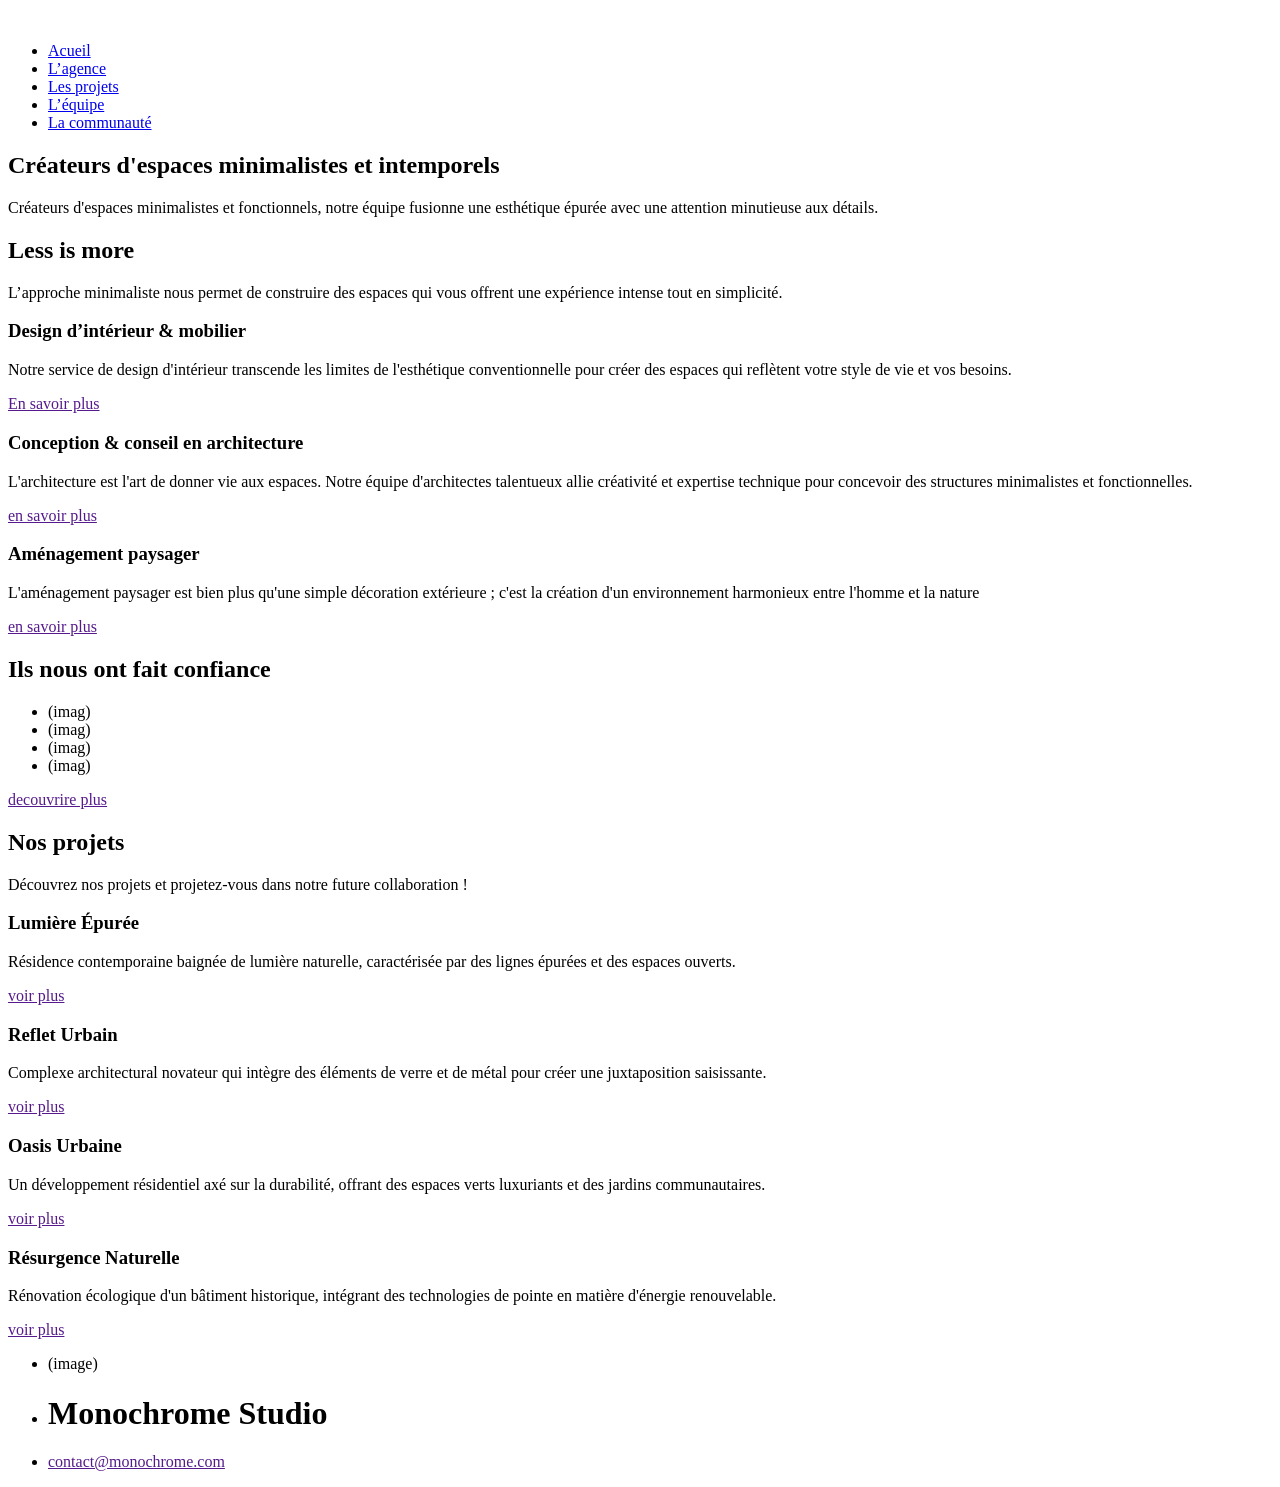
==== index.html @ 9b10a906 "monocrome 1erre" ====
<!DOCTYPE html>
<html lang="en">
<head>
    <meta charset="UTF-8">
    <meta name="viewport" content="width=device-width, initial-scale=1.0">
    <title>Monocrome Acueil</title>
</head>
<body>
    <header>
        <a href=""><img src="" alt=""></a>
        <nav>
        <ul>
            <li><a href="index.html">Acueil</a></li>
            <li><a href="agence.html">L’agence</a></li>
            <li><a href="projets.html">Les projets</a></li>
            <li><a href="equipe.html">L’équipe</a></li>
            <li><a href="communaute.html">La communauté</a></li>
        </ul>
        </nav>
    </header>
    <main>
        <section>
            <h2>Créateurs d'espaces minimalistes et intemporels</h2>
            <p>Créateurs d'espaces minimalistes et fonctionnels, notre équipe fusionne une esthétique épurée avec une attention minutieuse aux détails.</p>
        </section>
        <section>
            <h2>Less is more</h2>
            <p>L’approche minimaliste nous permet de construire des espaces qui vous offrent une expérience intense tout en simplicité.</p>
            <section>
                <article>
                    <h3>Design d’intérieur & mobilier</h3>
                    <p>Notre service de design d'intérieur transcende les limites de l'esthétique conventionnelle pour créer des espaces qui reflètent votre style de vie et vos besoins.</p>
                    <a href="">En savoir plus</a>
                </article>

                <article>
                    <h3>Conception & conseil en architecture</h3>
                    <p>L'architecture est l'art de donner vie aux espaces. Notre équipe d'architectes talentueux allie créativité et expertise technique pour concevoir des structures minimalistes et fonctionnelles.</p>
                    <a href="">en savoir plus</a>
                </article>

                <article>

                    <h3>Aménagement paysager</h3>
                    <p>
                        L'aménagement paysager est bien plus qu'une simple décoration extérieure ; c'est la création d'un environnement harmonieux entre l'homme et la nature</p>
                        <a href="">en savoir plus</a>
                </article>

            </section>
        </section>
        <section>
            <h2>Ils nous ont fait confiance</h2>
            <section>
                <ul>
                    <li>(imag)</li>
                    <li>(imag)</li>
                    <li>(imag)</li>
                    <li>(imag)</li>
                </ul>
            </section>
            <a href="">decouvrire plus</a>
        </section>
        <section>
            <h2>Nos projets</h2>
            <p>Découvrez nos projets et projetez-vous dans notre future collaboration !</p>
            <section>
                <articke>
                    <h3>Lumière Épurée</h3>
                    <p>Résidence contemporaine baignée de lumière naturelle, caractérisée par des lignes épurées et des espaces ouverts.</p>
                    <a href="">voir plus</a>
                </articke>
                <articke>
                    <h3>Reflet Urbain</h3>
                    <p>Complexe architectural novateur qui intègre des éléments de verre et de métal pour créer une juxtaposition saisissante.</p>
                    <a href="">voir plus</a>
                </articke>
                <articke>
                    <h3>Oasis Urbaine</h3>
                    <p>Un développement résidentiel axé sur la durabilité, offrant des espaces verts luxuriants et des jardins communautaires.</p>
                    <a href="">voir plus</a>
                </articke>
                <articke>
                    <h3>Résurgence Naturelle</h3>
                    <p>Rénovation écologique d'un bâtiment historique, intégrant des technologies de pointe en matière d'énergie renouvelable.</p>
                    <a href="">voir plus</a>
                </articke>
            </section>
        </section>

    </main>
    <footer>
        <ul>
            <li>(image)</li>
            <li><h1>Monochrome Studio</h1></li>
            <li><a href="">contact@monochrome.com</a></li>
        </ul>
    </footer>
</body>
</html>
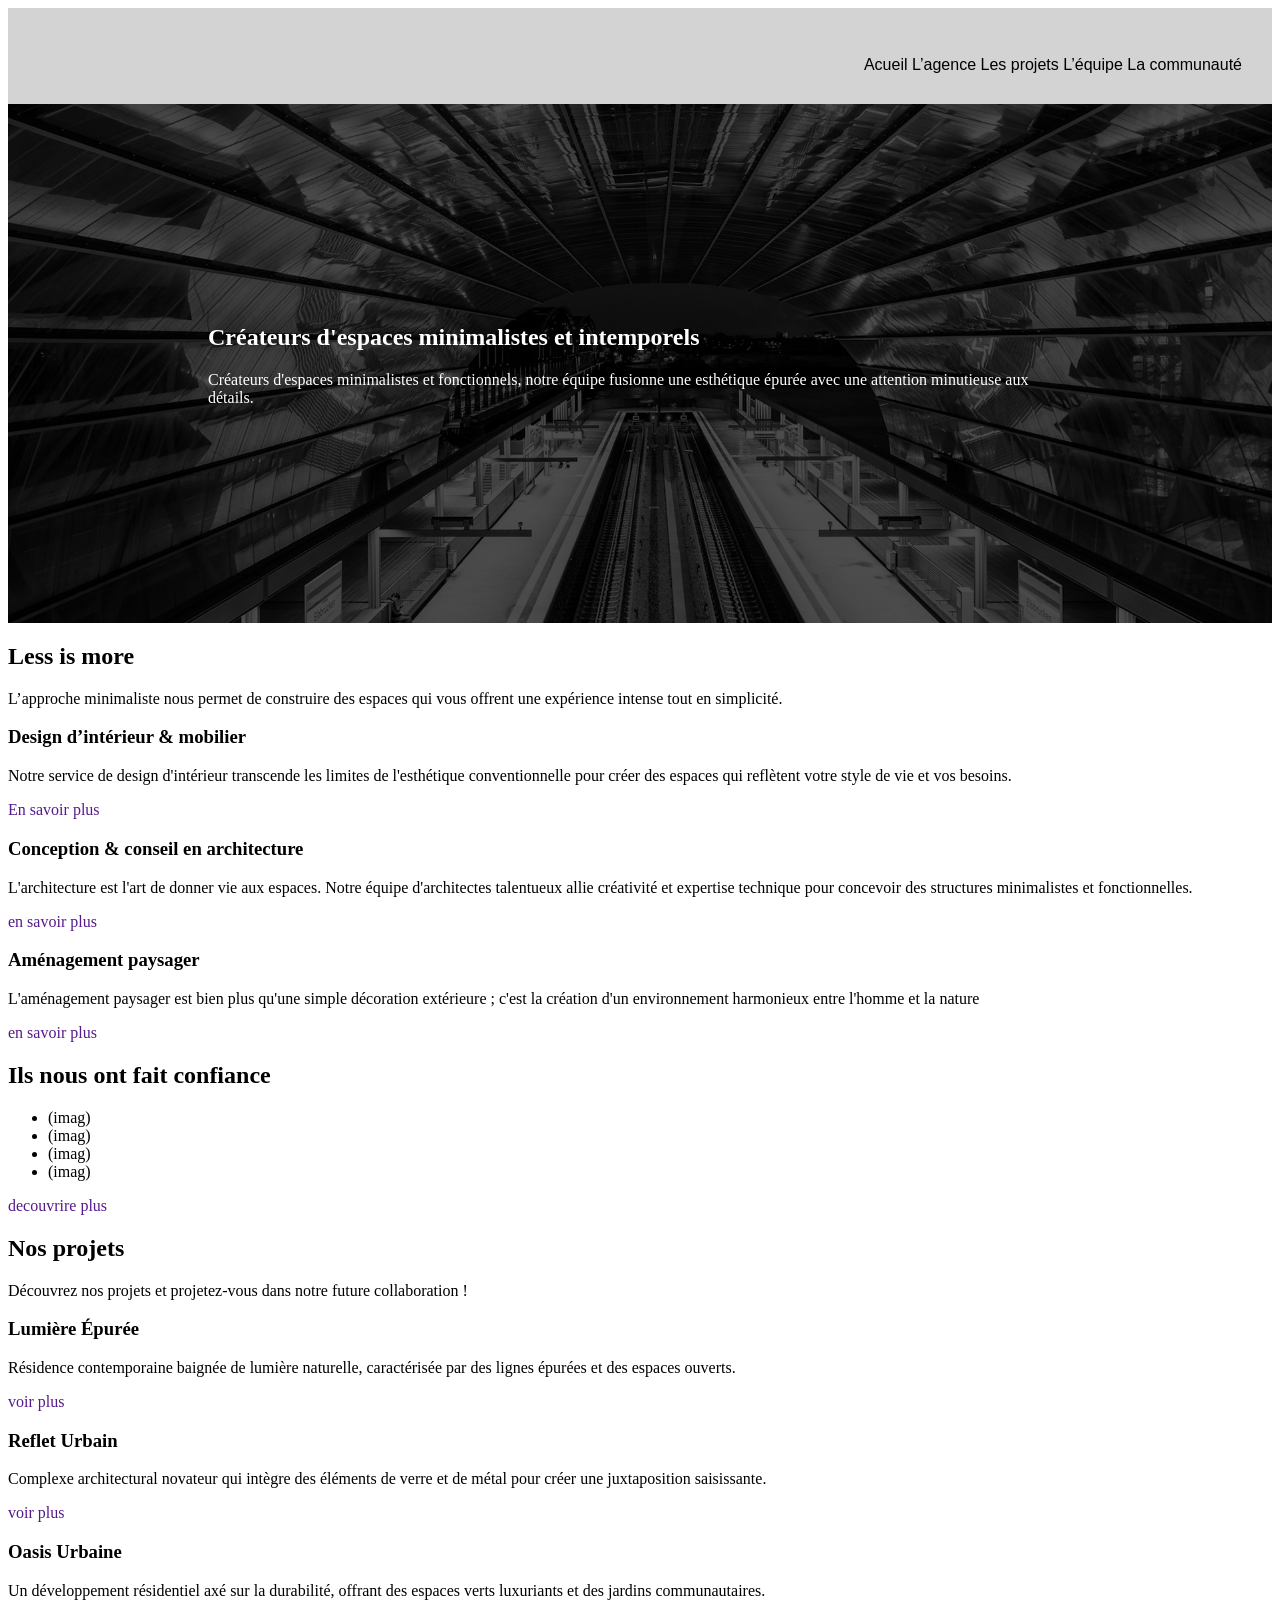
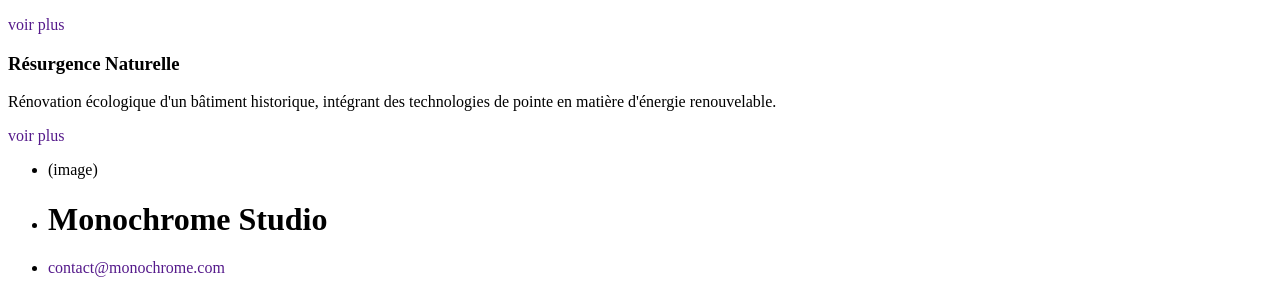
==== commit 9191cd84: "visuelle1" ====
--- a/index.html
+++ b/index.html
@@ -4,22 +4,21 @@
     <meta charset="UTF-8">
     <meta name="viewport" content="width=device-width, initial-scale=1.0">
     <title>Monocrome Acueil</title>
+    <link rel="stylesheet" href="style.css">
 </head>
 <body>
-    <header>
+        <header>
         <a href=""><img src="" alt=""></a>
         <nav>
-        <ul>
-            <li><a href="index.html">Acueil</a></li>
-            <li><a href="agence.html">L’agence</a></li>
-            <li><a href="projets.html">Les projets</a></li>
-            <li><a href="equipe.html">L’équipe</a></li>
-            <li><a href="communaute.html">La communauté</a></li>
-        </ul>
+        <a href="index.html" class="a-nav">Acueil   </a>
+        <a href="agence.html"class="a-nav">L’agence   </a>
+        <a href="projets.html"class="a-nav">Les projets   </a>
+        <a href="equipe.html"class="a-nav">L’équipe   </a>
+        <a href="communaute.html"class="a-nav">La communauté   </a>
         </nav>
     </header>
     <main>
-        <section>
+        <section class="un-partie">
             <h2>Créateurs d'espaces minimalistes et intemporels</h2>
             <p>Créateurs d'espaces minimalistes et fonctionnels, notre équipe fusionne une esthétique épurée avec une attention minutieuse aux détails.</p>
         </section>
--- a/style.css
+++ b/style.css
@@ -0,0 +1,26 @@
+header {
+background-color: lightgray;
+padding: 30px;
+
+}
+nav {
+font-family:'Franklin Gothic Medium', 'Arial Narrow', Arial, sans-serif;
+text-align: right;
+}
+
+a{
+text-decoration: none;
+}
+
+.a-nav{
+color: black;
+}
+
+.un-partie{
+    padding: 200px;
+    color: white;
+    background-position: center;
+    background-size: cover;
+    background-image:url(asset/asset/bg-image-hero.png);
+    
+}
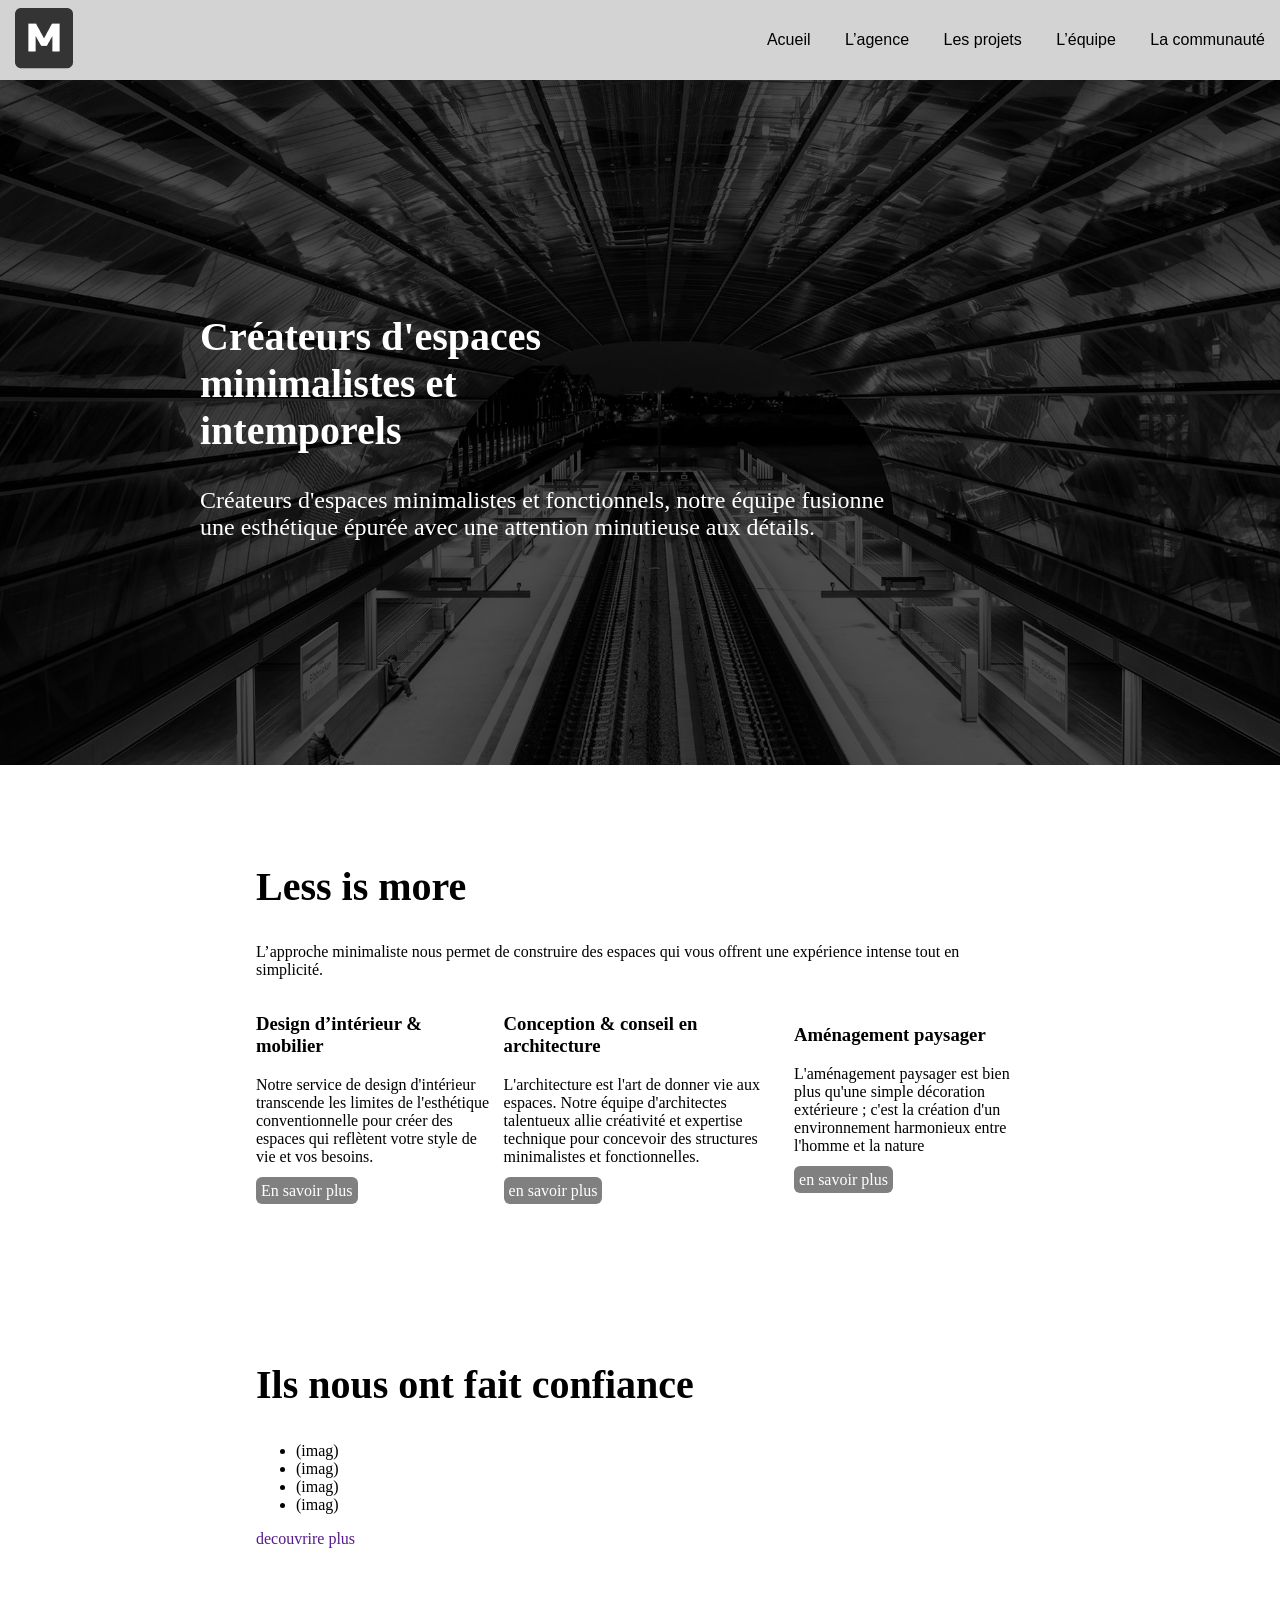
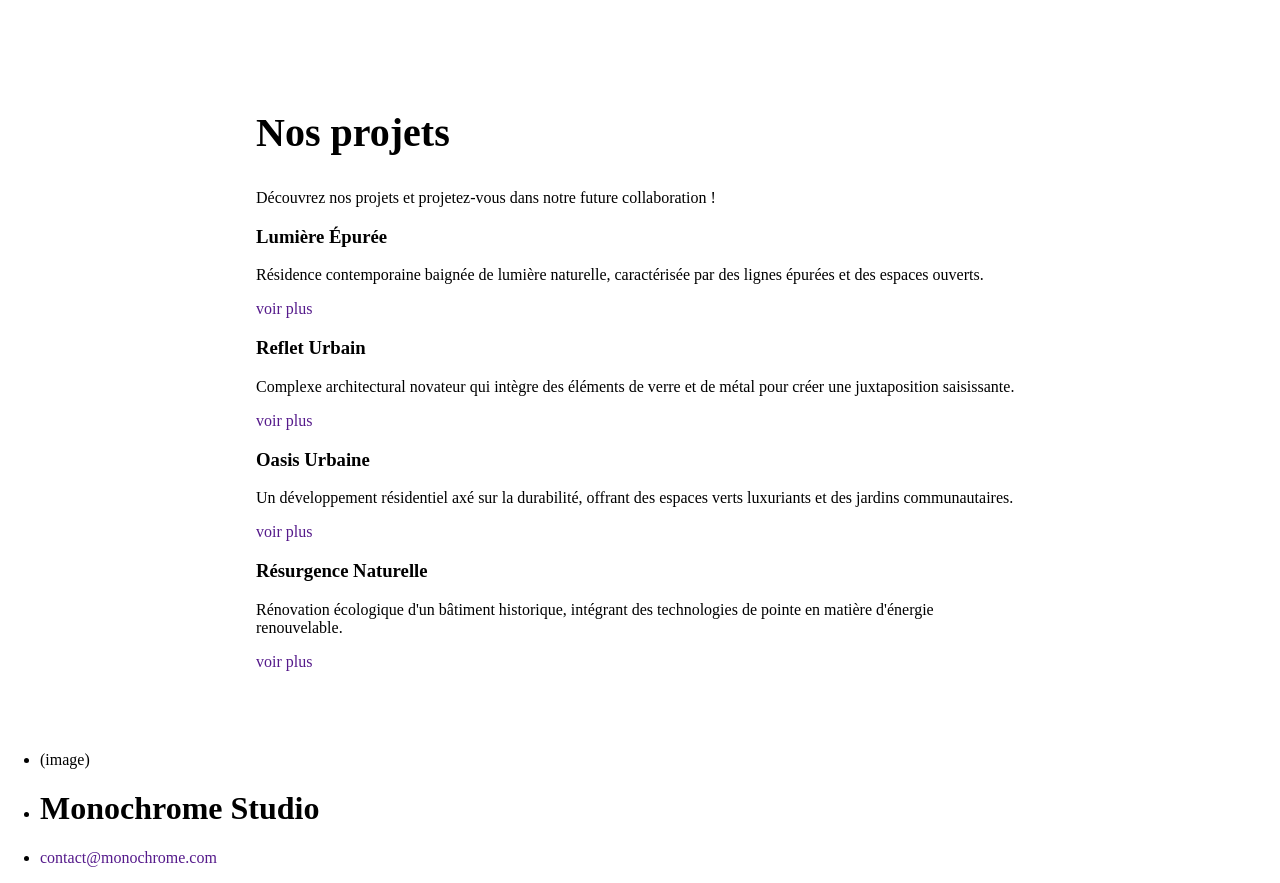
==== commit 8d3129ac: "preumiére partie fini, comensé la deuxeme" ====
--- a/index.html
+++ b/index.html
@@ -8,7 +8,7 @@
 </head>
 <body>
         <header>
-        <a href=""><img src="" alt=""></a>
+        <a href=""><img src="asset/asset/logo-black.png"></a>
         <nav>
         <a href="index.html" class="a-nav">Acueil   </a>
         <a href="agence.html"class="a-nav">L’agence   </a>
@@ -19,26 +19,30 @@
     </header>
     <main>
         <section class="un-partie">
-            <h2>Créateurs d'espaces minimalistes et intemporels</h2>
-            <p>Créateurs d'espaces minimalistes et fonctionnels, notre équipe fusionne une esthétique épurée avec une attention minutieuse aux détails.</p>
+            <section>
+            <h2>Créateurs d'espaces <br> minimalistes et <br> intemporels</h2>
+            <p>Créateurs d'espaces minimalistes et fonctionnels, notre équipe fusionne <br> une esthétique épurée avec une attention minutieuse aux détails.</p>
+            </section>
         </section>
-        <section>
+        <section class="partie-deux">
+            <section>
             <h2>Less is more</h2>
             <p>L’approche minimaliste nous permet de construire des espaces qui vous offrent une expérience intense tout en simplicité.</p>
-            <section>
-                <article>
+            </section>
+            <section class="partie-deux-deux">
+                <article class="article-full-text">
                     <h3>Design d’intérieur & mobilier</h3>
                     <p>Notre service de design d'intérieur transcende les limites de l'esthétique conventionnelle pour créer des espaces qui reflètent votre style de vie et vos besoins.</p>
                     <a href="">En savoir plus</a>
                 </article>
 
-                <article>
+                <article class="article-full-text">
                     <h3>Conception & conseil en architecture</h3>
                     <p>L'architecture est l'art de donner vie aux espaces. Notre équipe d'architectes talentueux allie créativité et expertise technique pour concevoir des structures minimalistes et fonctionnelles.</p>
                     <a href="">en savoir plus</a>
                 </article>
 
-                <article>
+                <article class="article-full-text">
 
                     <h3>Aménagement paysager</h3>
                     <p>
--- a/style.css
+++ b/style.css
@@ -1,11 +1,28 @@
+body{
+    margin: 0px;
+    padding: 0;
+}
+
+
 header {
-background-color: lightgray;
-padding: 30px;
+    position: sticky;
+    top: 0;
+    z-index: 9999;
+    display: flex;
+    background-color: lightgray;
+    justify-content: space-between;
+    height: 80px;
+    align-items: center;
+    a{
+        padding: 15px;
+    }
+}
 
-}
+
 nav {
 font-family:'Franklin Gothic Medium', 'Arial Narrow', Arial, sans-serif;
 text-align: right;
+
 }
 
 a{
@@ -17,10 +34,41 @@
 }
 
 .un-partie{
-    padding: 200px;
+    display: flex;
+    padding: 200px 200px;
     color: white;
     background-position: center;
     background-size: cover;
     background-image:url(asset/asset/bg-image-hero.png);
-    
+    flex-direction: column;
+    font-size: 150%;
+}
+main > section{
+padding: 5vw 20vw;
+}
+
+h2{
+    font-size: 40px;
+}
+
+.partie-deux{
+    display: flex;
+    justify-content: center;
+    flex-direction: column;
+}
+
+.partie-deux-deux{
+    display: flex;
+    justify-content: center;
+    align-items: center;
+    gap: 10px;
+}
+
+.article-full-text{
+    a{
+        padding: 5px;
+        border-radius: 6px;
+        color:white;
+        background-color: gray;
+    }
 }
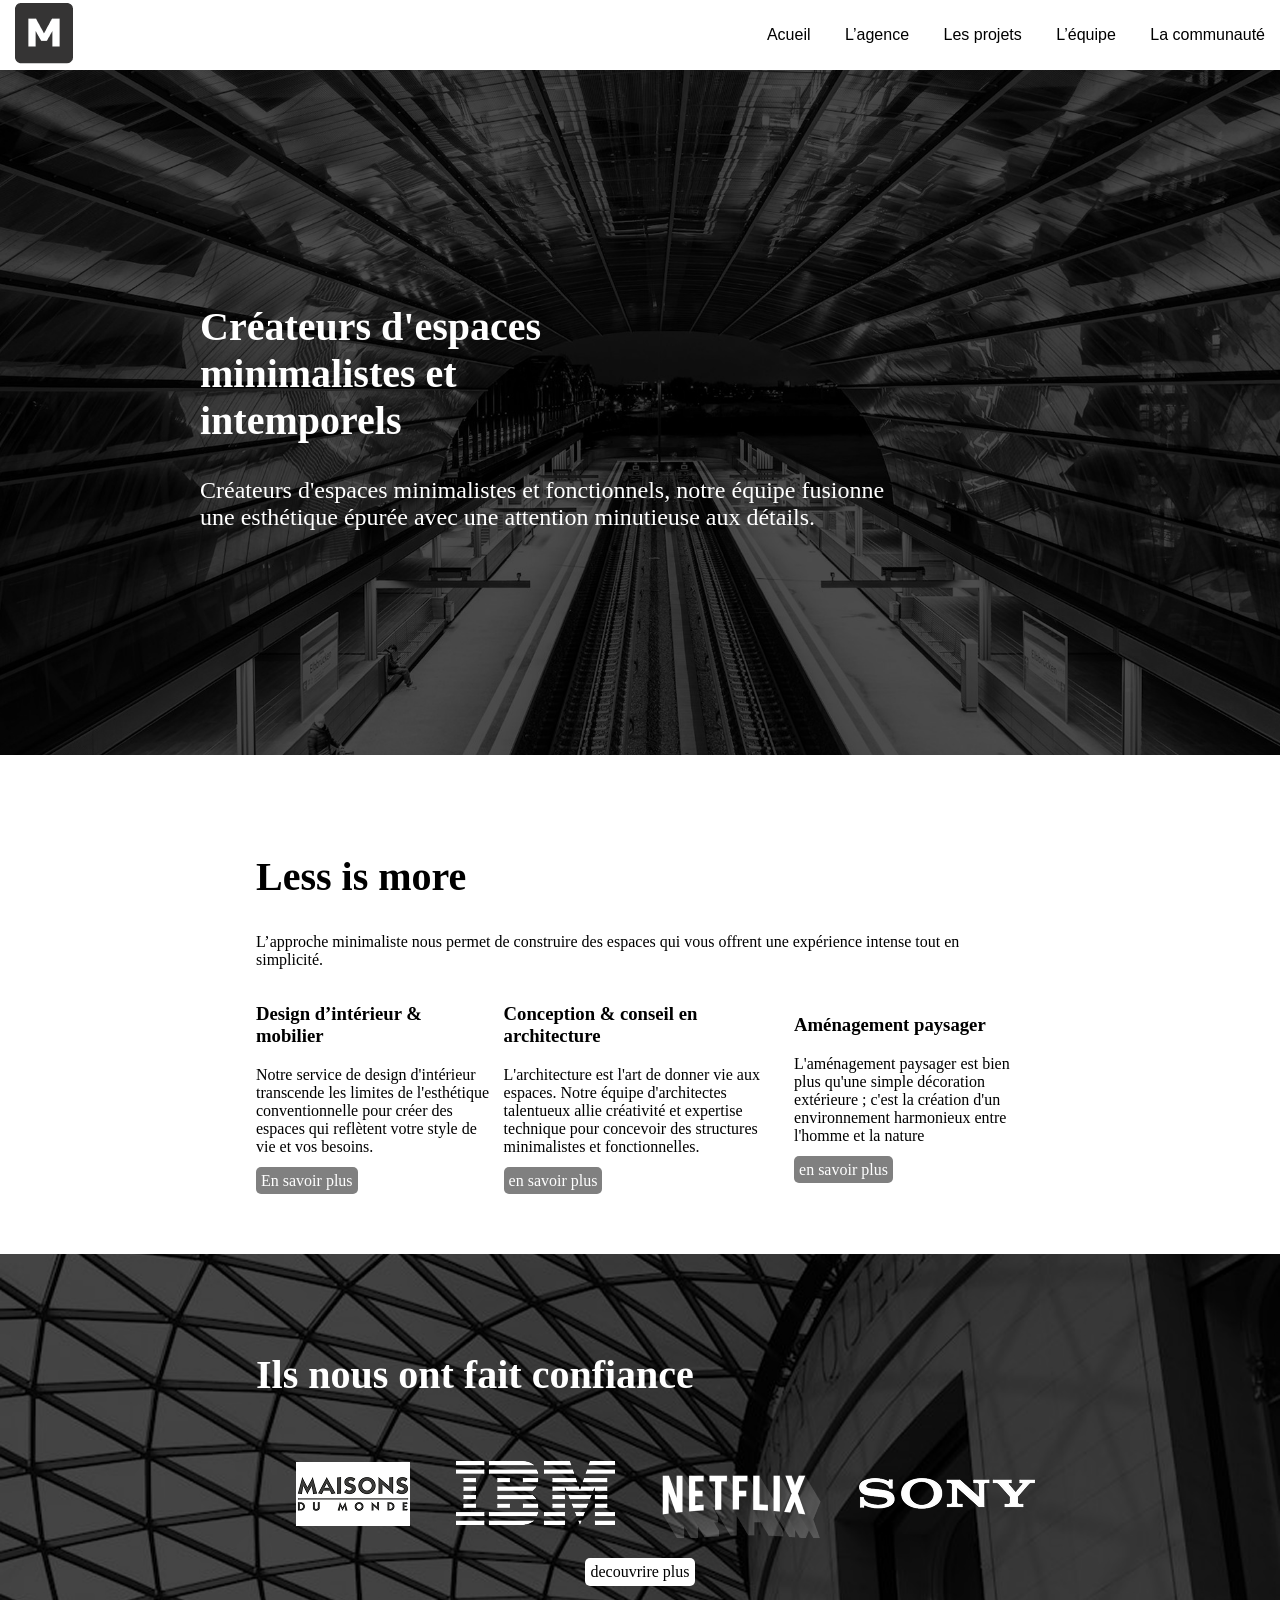
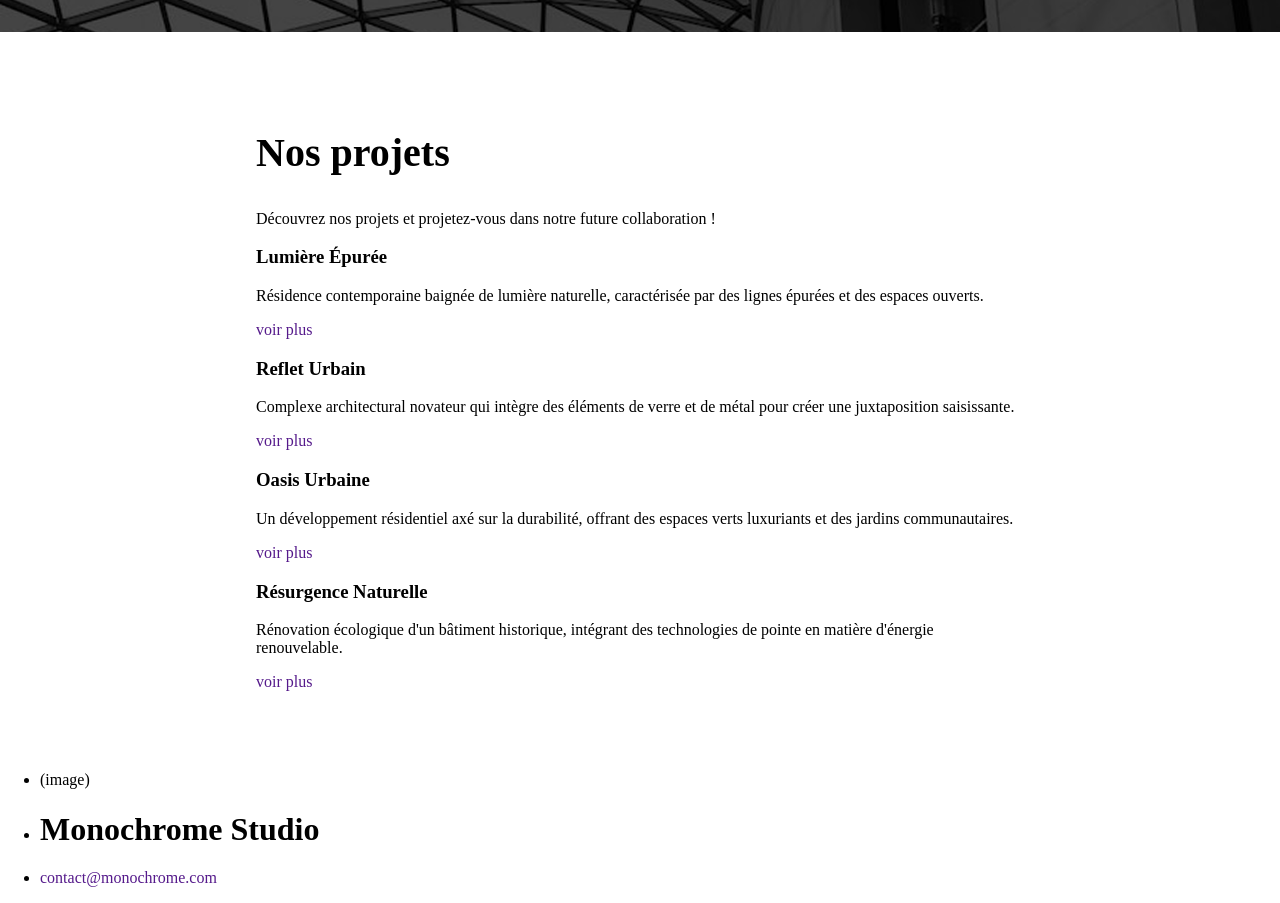
==== commit 10e2df2a: "partie trois terminer" ====
--- a/index.html
+++ b/index.html
@@ -52,17 +52,17 @@
 
             </section>
         </section>
-        <section>
+        <section class="partie-trois">
             <h2>Ils nous ont fait confiance</h2>
-            <section>
+            <section class="partie-trois-deux">
                 <ul>
-                    <li>(imag)</li>
-                    <li>(imag)</li>
-                    <li>(imag)</li>
-                    <li>(imag)</li>
+                    <li><img src="asset/asset/maison-du-monde.png" alt="maison-du-monde"></li>
+                    <li><img src="asset/asset/ibm.png" alt="ibm"></li>
+                    <li><img src="asset/asset/netflix.png" alt="netflix"></li>
+                    <li><img src="asset/asset/sony.png" alt="sony"></li>
                 </ul>
+                <a href="">decouvrire plus</a>
             </section>
-            <a href="">decouvrire plus</a>
         </section>
         <section>
             <h2>Nos projets</h2>
--- a/style.css
+++ b/style.css
@@ -9,9 +9,9 @@
     top: 0;
     z-index: 9999;
     display: flex;
-    background-color: lightgray;
+    background-color: white;
     justify-content: space-between;
-    height: 80px;
+    height: 70px;
     align-items: center;
     a{
         padding: 15px;
@@ -67,8 +67,39 @@
 .article-full-text{
     a{
         padding: 5px;
-        border-radius: 6px;
+        border-radius: 5px;
         color:white;
         background-color: gray;
     }
-}+}
+
+h2, h3, h4 {
+    font-weight: bold;
+}
+
+.partie-trois {
+    height: 250px;
+    background-image:url(asset/asset/bg-image-2.png);
+    background-position: center;
+    background-size: cover;
+    color: white;
+    section {
+        display: flex;
+        flex-direction: column;
+        justify-content: space-between;
+        align-items: center;
+        a {
+            padding: 5px;
+            border-radius: 5px;
+            background-color: white;
+            color: black;
+        }
+        ul {
+            list-style: none;
+            display: flex;
+            justify-content: center;
+            gap: 20px;
+        }
+    }
+}
+
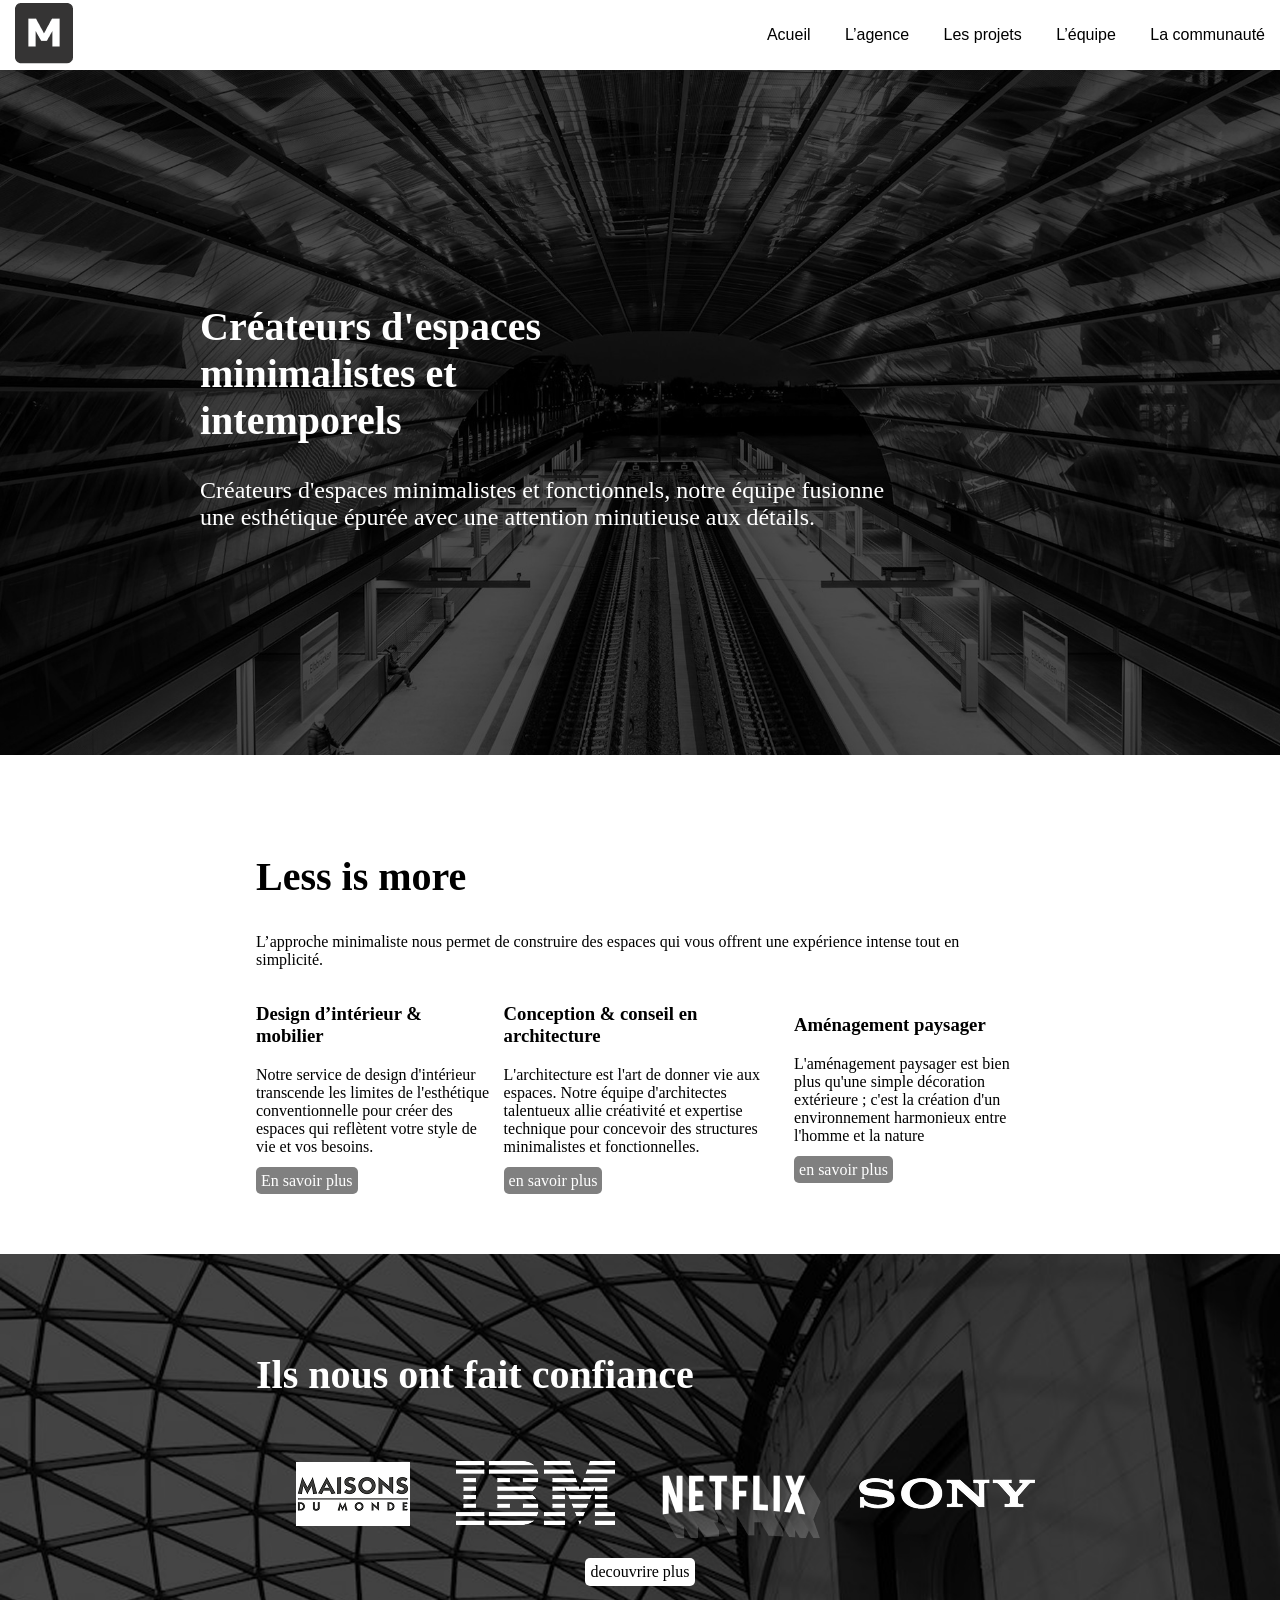
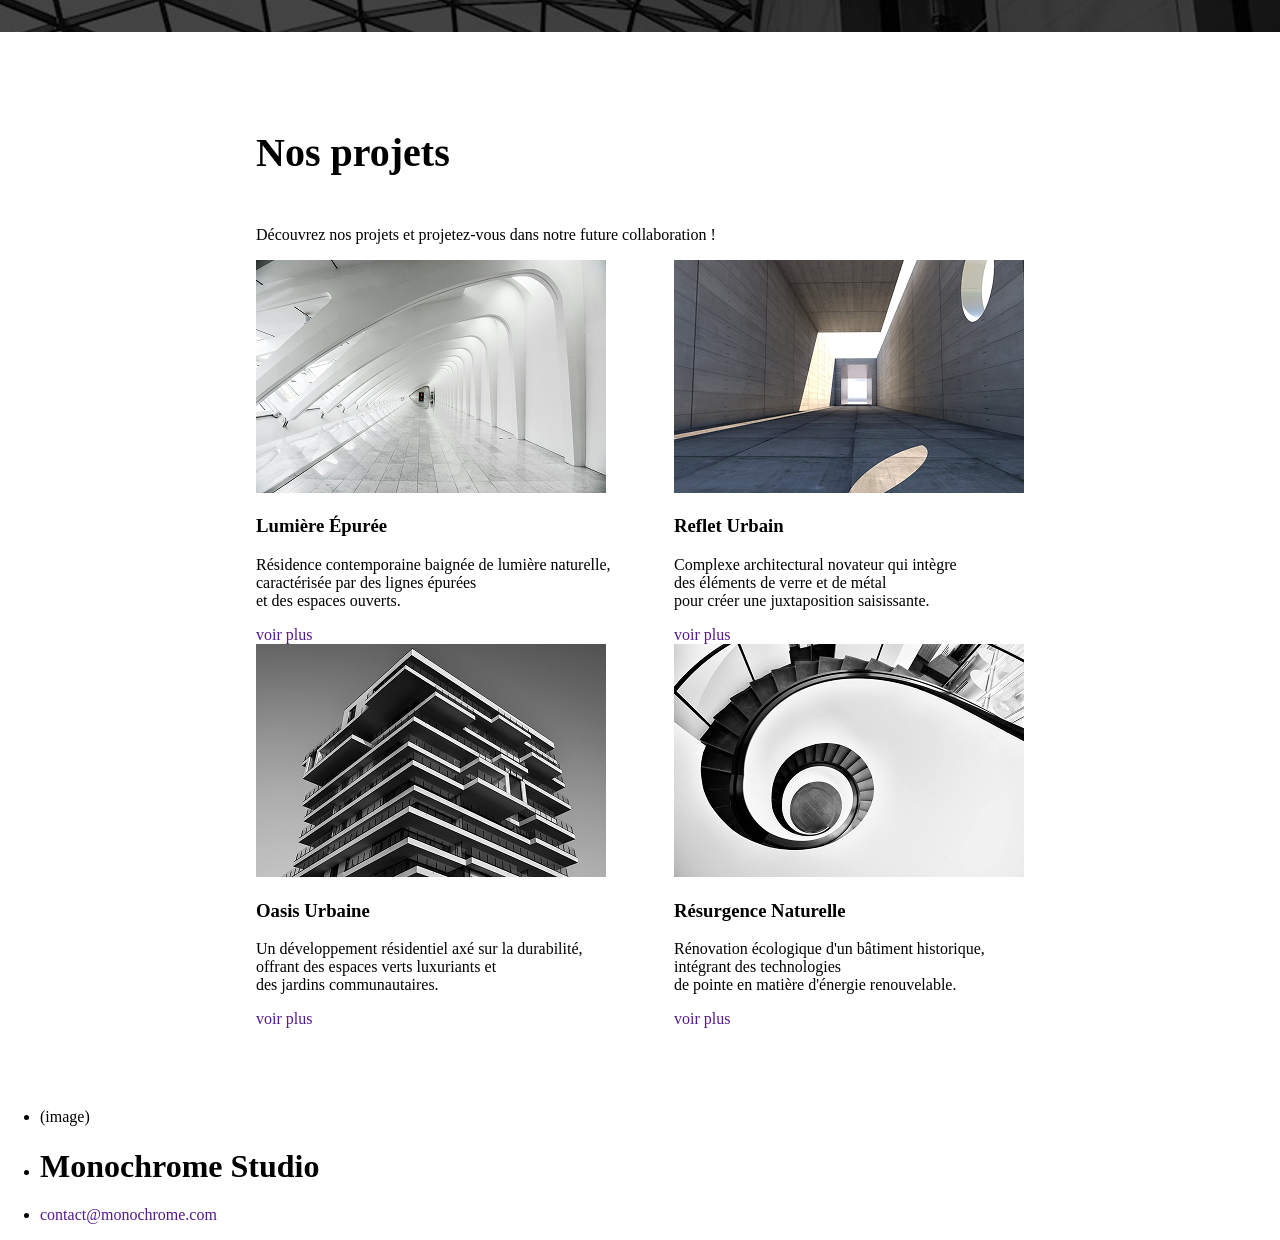
==== commit 9699182e: "partie quatre finie" ====
--- a/index.html
+++ b/index.html
@@ -54,7 +54,7 @@
         </section>
         <section class="partie-trois">
             <h2>Ils nous ont fait confiance</h2>
-            <section class="partie-trois-deux">
+            <section>
                 <ul>
                     <li><img src="asset/asset/maison-du-monde.png" alt="maison-du-monde"></li>
                     <li><img src="asset/asset/ibm.png" alt="ibm"></li>
@@ -64,28 +64,32 @@
                 <a href="">decouvrire plus</a>
             </section>
         </section>
-        <section>
+        <section class="partie-quatre">
             <h2>Nos projets</h2>
             <p>Découvrez nos projets et projetez-vous dans notre future collaboration !</p>
             <section>
                 <articke>
+                    <img src="asset/asset/img-galerie-1.png" alt="img1-lumiere-Epuree">
                     <h3>Lumière Épurée</h3>
-                    <p>Résidence contemporaine baignée de lumière naturelle, caractérisée par des lignes épurées et des espaces ouverts.</p>
+                    <p>Résidence contemporaine baignée de lumière naturelle, <br> caractérisée par des lignes épurées <br> et des espaces ouverts.</p>
                     <a href="">voir plus</a>
                 </articke>
                 <articke>
+                    <img src="asset/asset/img-galerie-2.png" alt="Reflet Urbain">
                     <h3>Reflet Urbain</h3>
-                    <p>Complexe architectural novateur qui intègre des éléments de verre et de métal pour créer une juxtaposition saisissante.</p>
+                    <p>Complexe architectural novateur qui intègre <br> des éléments de verre et de métal <br> pour créer une juxtaposition saisissante.</p>
                     <a href="">voir plus</a>
                 </articke>
                 <articke>
+                    <img src="asset/asset/img-galerie-3.png" alt="Oasis Urbaine">
                     <h3>Oasis Urbaine</h3>
-                    <p>Un développement résidentiel axé sur la durabilité, offrant des espaces verts luxuriants et des jardins communautaires.</p>
+                    <p>Un développement résidentiel axé sur la durabilité, <br> offrant des espaces verts luxuriants et <br> des jardins communautaires.</p>
                     <a href="">voir plus</a>
                 </articke>
                 <articke>
+                    <img src="asset/asset/img-galerie-4.png" alt="Résurgence Naturelle">
                     <h3>Résurgence Naturelle</h3>
-                    <p>Rénovation écologique d'un bâtiment historique, intégrant des technologies de pointe en matière d'énergie renouvelable.</p>
+                    <p>Rénovation écologique d'un bâtiment historique, <br> intégrant des technologies <br> de pointe en matière d'énergie renouvelable.</p>
                     <a href="">voir plus</a>
                 </articke>
             </section>
--- a/style.css
+++ b/style.css
@@ -103,3 +103,22 @@
     }
 }
 
+.partie-quatre {
+    display: flex;
+    flex-direction: column;
+    section {
+    
+        display: flex;
+        flex-wrap: wrap;
+        justify-content: space-between;
+
+        article {
+            margin: 5px;
+            display: flex;
+            flex-direction: column;
+
+        }
+    }
+
+}
+
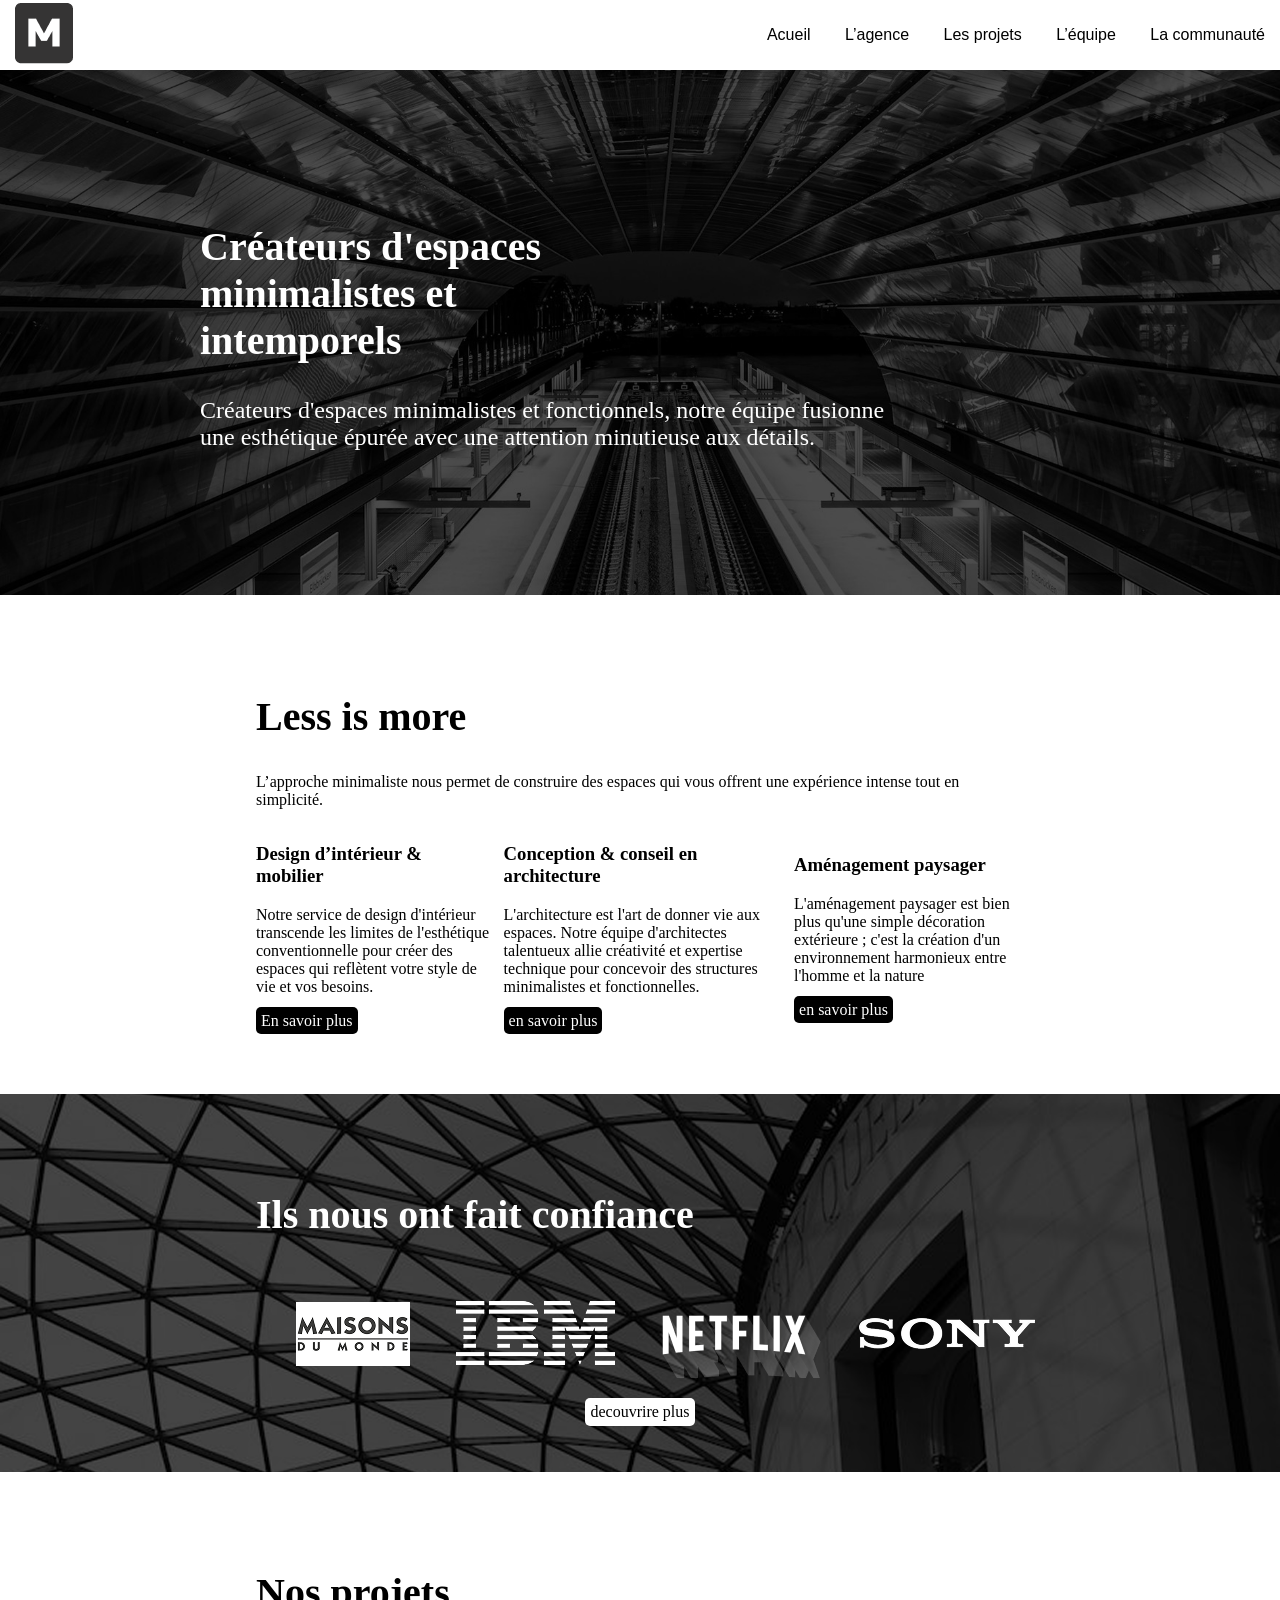
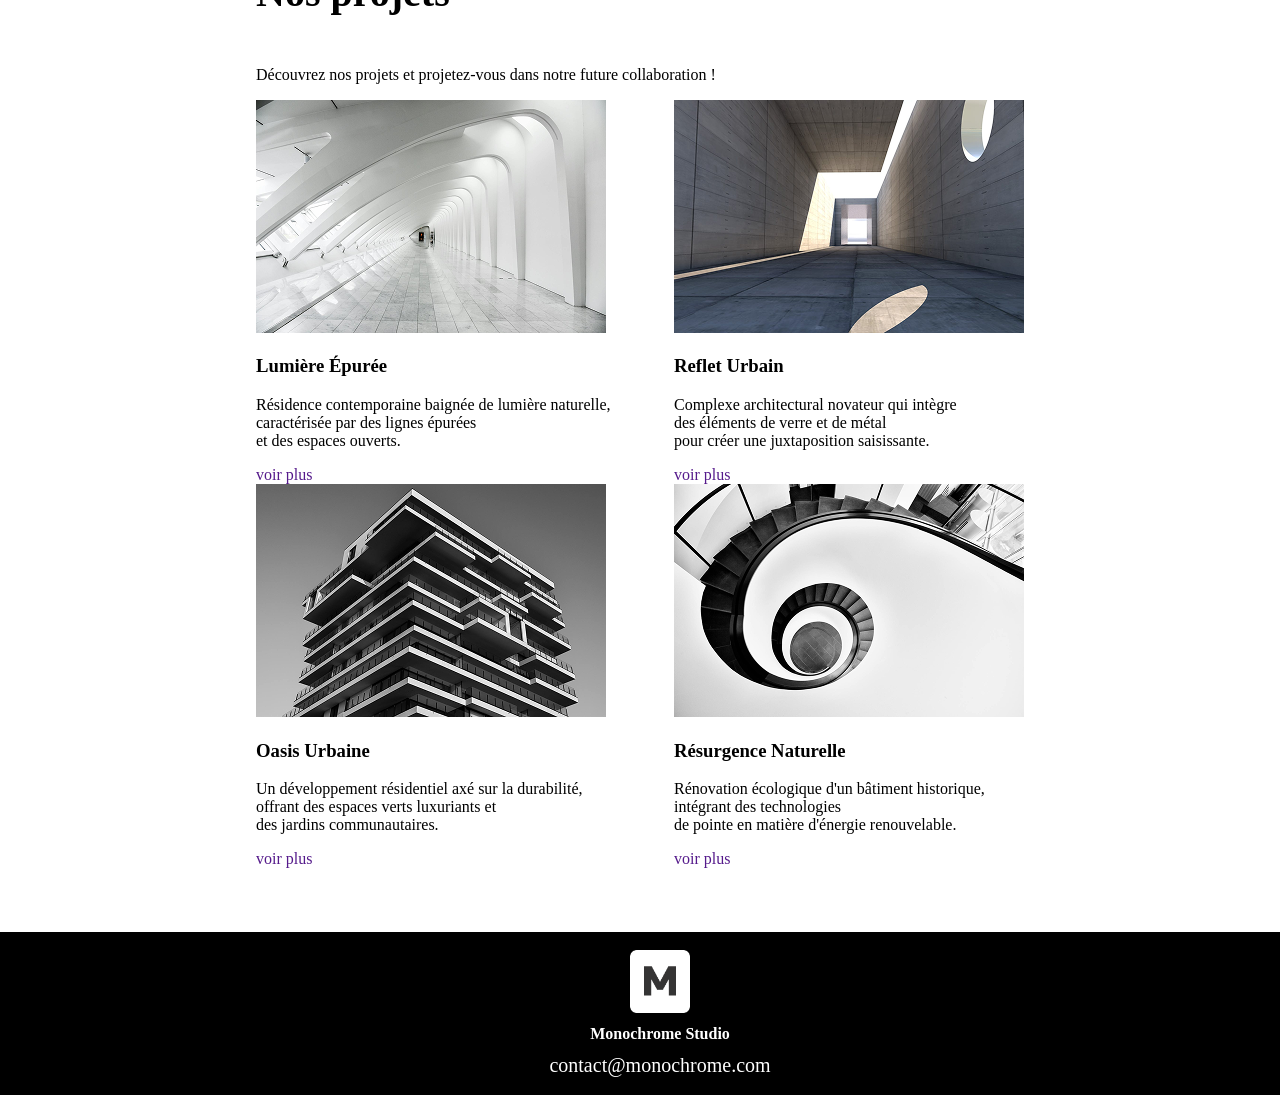
==== commit e83417c7: "footer terminer" ====
--- a/index.html
+++ b/index.html
@@ -98,9 +98,9 @@
     </main>
     <footer>
         <ul>
-            <li>(image)</li>
+            <li><img src="asset/asset/logo-white.png" alt="monochrome" width="60"></li>
             <li><h1>Monochrome Studio</h1></li>
-            <li><a href="">contact@monochrome.com</a></li>
+            <li><a href="mailto:contact@monochrome.com"> contact@monochrome.com</a>
         </ul>
     </footer>
 </body>
--- a/style.css
+++ b/style.css
@@ -35,7 +35,7 @@
 
 .un-partie{
     display: flex;
-    padding: 200px 200px;
+    padding: 120px 200px;
     color: white;
     background-position: center;
     background-size: cover;
@@ -69,7 +69,7 @@
         padding: 5px;
         border-radius: 5px;
         color:white;
-        background-color: gray;
+        background-color: black;
     }
 }
 
@@ -122,3 +122,22 @@
 
 }
 
+footer {
+    padding: 10px;
+    background-color: black;
+    color: white;
+    ul {
+        list-style: none;
+        display: flex;
+        justify-content: center;
+        align-items: center;
+        flex-direction: column;
+        font-size: 8px;
+        a{
+            font-size: 20px;
+           color: white;
+        }
+
+    }
+
+}
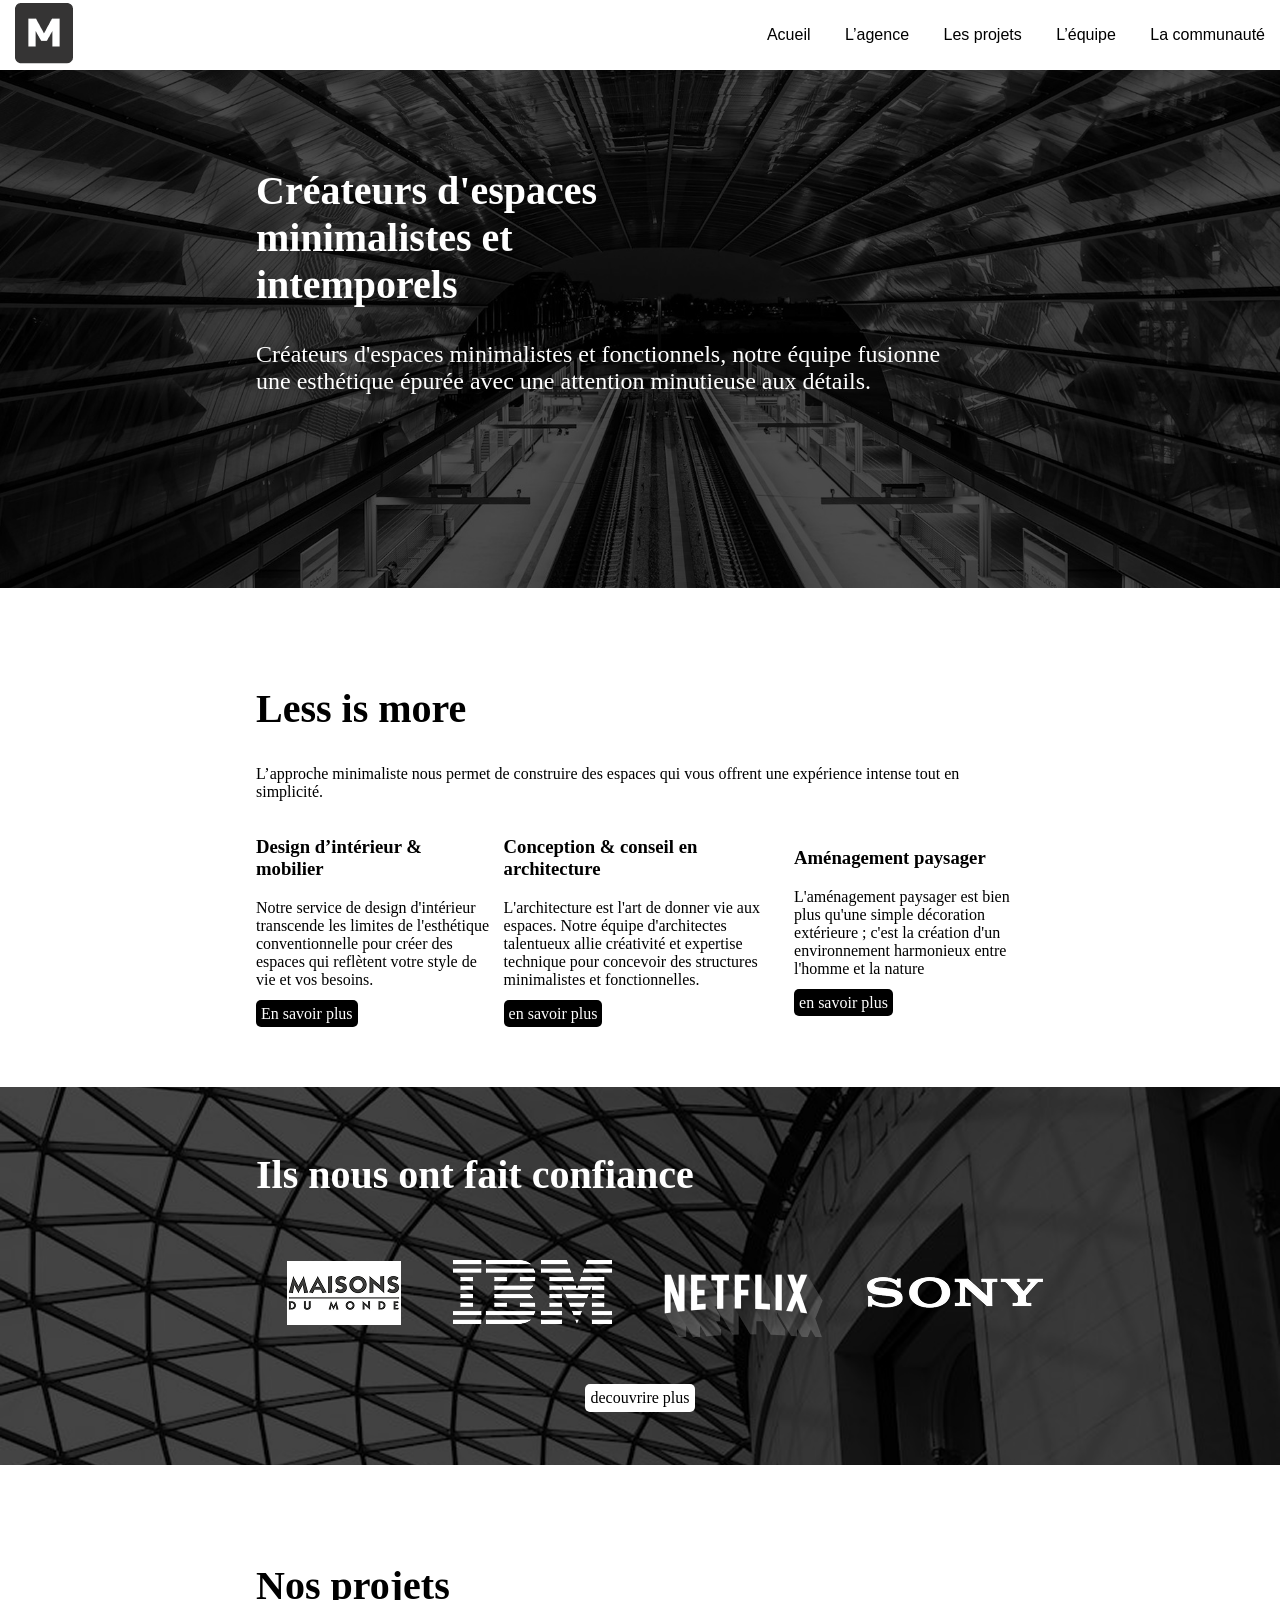
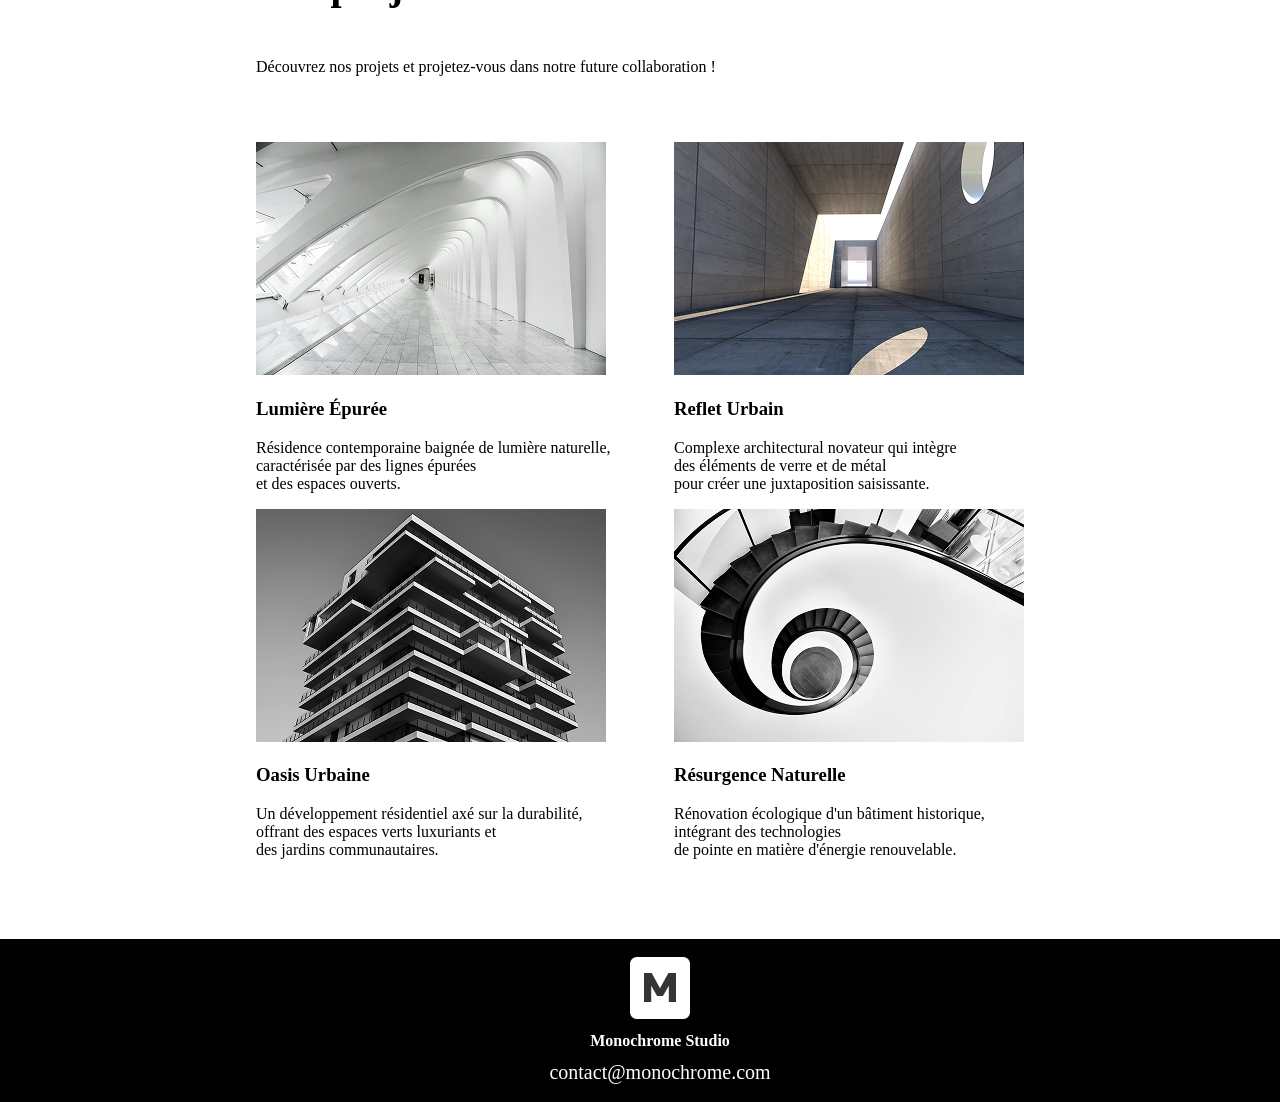
==== commit efeec8c1: "partie quatre html corection" ====
--- a/index.html
+++ b/index.html
@@ -72,25 +72,21 @@
                     <img src="asset/asset/img-galerie-1.png" alt="img1-lumiere-Epuree">
                     <h3>Lumière Épurée</h3>
                     <p>Résidence contemporaine baignée de lumière naturelle, <br> caractérisée par des lignes épurées <br> et des espaces ouverts.</p>
-                    <a href="">voir plus</a>
                 </articke>
                 <articke>
                     <img src="asset/asset/img-galerie-2.png" alt="Reflet Urbain">
                     <h3>Reflet Urbain</h3>
                     <p>Complexe architectural novateur qui intègre <br> des éléments de verre et de métal <br> pour créer une juxtaposition saisissante.</p>
-                    <a href="">voir plus</a>
                 </articke>
                 <articke>
                     <img src="asset/asset/img-galerie-3.png" alt="Oasis Urbaine">
                     <h3>Oasis Urbaine</h3>
                     <p>Un développement résidentiel axé sur la durabilité, <br> offrant des espaces verts luxuriants et <br> des jardins communautaires.</p>
-                    <a href="">voir plus</a>
                 </articke>
                 <articke>
                     <img src="asset/asset/img-galerie-4.png" alt="Résurgence Naturelle">
                     <h3>Résurgence Naturelle</h3>
                     <p>Rénovation écologique d'un bâtiment historique, <br> intégrant des technologies <br> de pointe en matière d'énergie renouvelable.</p>
-                    <a href="">voir plus</a>
                 </articke>
             </section>
         </section>
--- a/style.css
+++ b/style.css
@@ -35,7 +35,7 @@
 
 .un-partie{
     display: flex;
-    padding: 120px 200px;
+    height: 390px;
     color: white;
     background-position: center;
     background-size: cover;
@@ -83,10 +83,13 @@
     background-position: center;
     background-size: cover;
     color: white;
+    h2 {
+        margin-top: 0;
+    }
     section {
         display: flex;
         flex-direction: column;
-        justify-content: space-between;
+        gap: 3vh;
         align-items: center;
         a {
             padding: 5px;
@@ -98,7 +101,7 @@
             list-style: none;
             display: flex;
             justify-content: center;
-            gap: 20px;
+            gap: 2vw;
         }
     }
 }
@@ -107,7 +110,7 @@
     display: flex;
     flex-direction: column;
     section {
-    
+        margin-top: 50px;
         display: flex;
         flex-wrap: wrap;
         justify-content: space-between;
